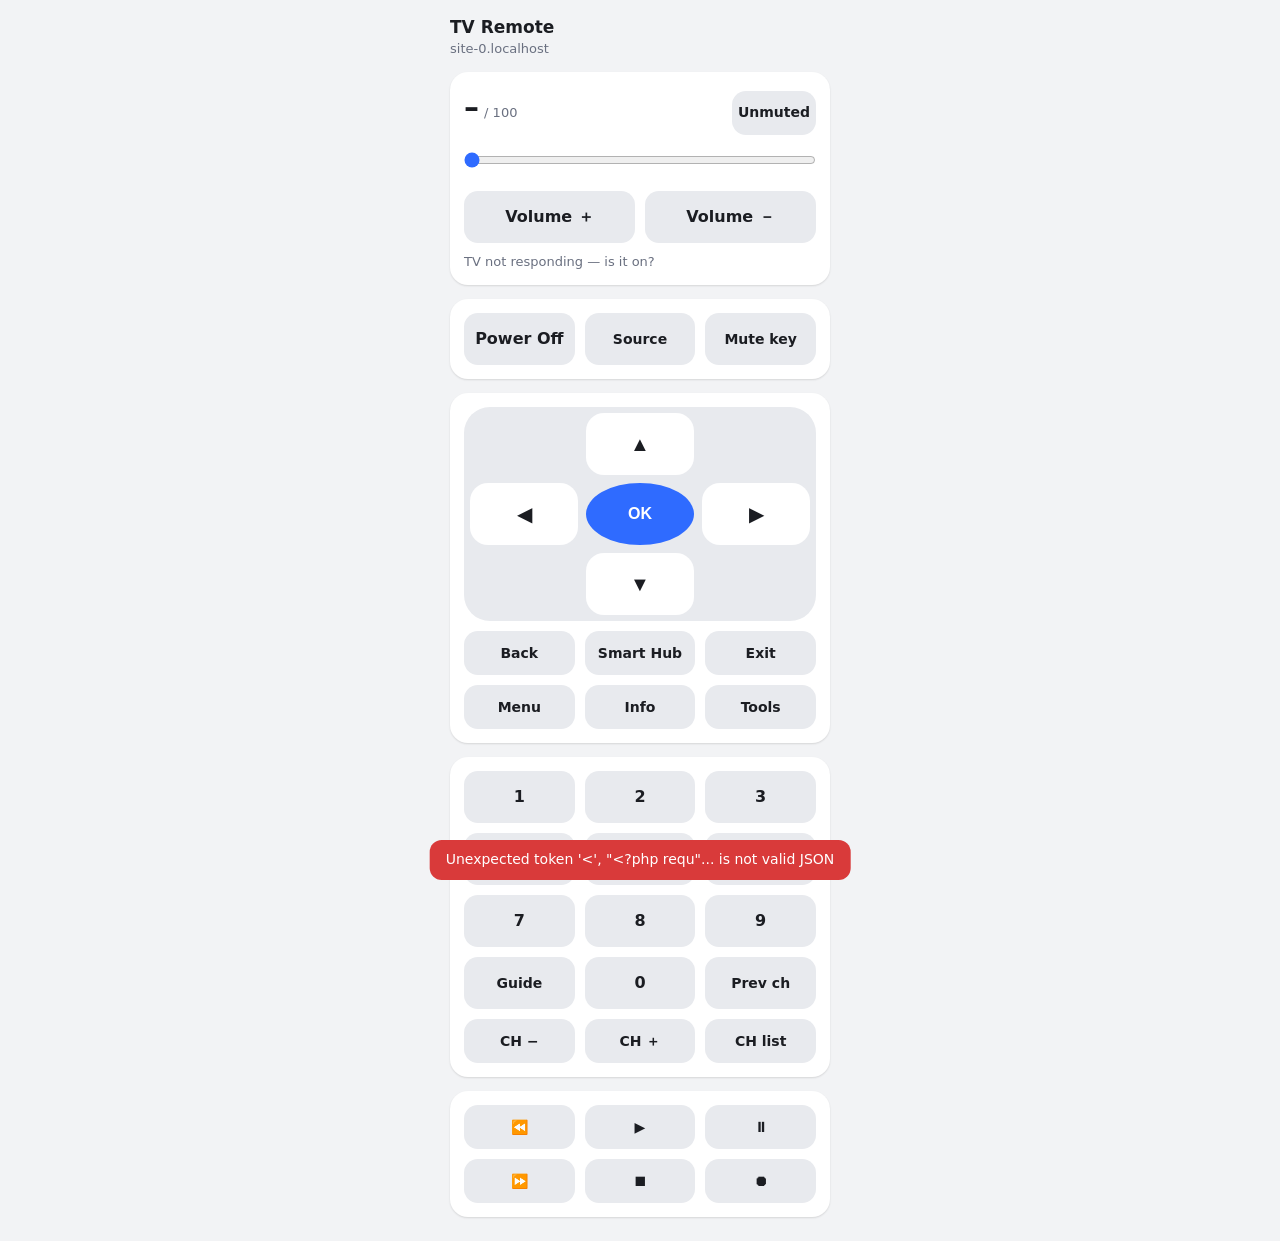
==== remote/index.html @ fd424eda "first release" ====
<!doctype html>
<html lang="en">
<head>
<meta charset="utf-8">
<meta name="viewport" content="width=device-width, initial-scale=1, viewport-fit=cover">
<meta name="theme-color" content="#14161a">
<title>TV Remote</title>
<style>
  :root {
    --bg: #f2f3f5; --panel: #ffffff; --key: #e8eaee; --key-hi: #d9dce2;
    --text: #1b1d22; --muted: #6a7080; --accent: #2f6bff; --danger: #d93a3a;
    --ok: #1f9d55; --shadow: 0 1px 2px rgba(0,0,0,.12);
  }
  @media (prefers-color-scheme: dark) {
    :root {
      --bg: #14161a; --panel: #1d2026; --key: #2a2e36; --key-hi: #373c46;
      --text: #eceef2; --muted: #98a0b0; --accent: #5b8cff; --danger: #ff6b6b;
      --ok: #4cc38a; --shadow: 0 1px 2px rgba(0,0,0,.5);
    }
  }
  * { box-sizing: border-box; -webkit-tap-highlight-color: transparent; }
  html, body { margin: 0; background: var(--bg); color: var(--text);
    font: 16px/1.4 system-ui, -apple-system, "Segoe UI", Roboto, sans-serif; }
  body { min-height: 100dvh; display: flex; justify-content: center;
    padding: max(16px, env(safe-area-inset-top)) 16px max(24px, env(safe-area-inset-bottom)); }
  main { width: 100%; max-width: 380px; display: flex; flex-direction: column; gap: 14px; }

  header { display: flex; align-items: center; justify-content: space-between; }
  header h1 { font-size: 17px; margin: 0; font-weight: 600; }
  #tvlabel { color: var(--muted); font-size: 13px; }
  .iconbtn { background: none; border: 0; color: var(--muted); padding: 8px; border-radius: 8px; cursor: pointer; }
  .iconbtn:focus-visible, button:focus-visible, input:focus-visible
    { outline: 2px solid var(--accent); outline-offset: 2px; }

  .panel { background: var(--panel); border-radius: 18px; padding: 14px; box-shadow: var(--shadow); }
  .grid { display: grid; gap: 10px; }
  .row3 { grid-template-columns: repeat(3, 1fr); }
  .row4 { grid-template-columns: repeat(4, 1fr); }

  button.key { background: var(--key); color: var(--text); border: 0; border-radius: 14px;
    min-height: 52px; font: inherit; font-weight: 600; cursor: pointer; user-select: none;
    touch-action: manipulation; transition: transform .06s, background .12s; }
  button.key:active { background: var(--key-hi); transform: scale(.96); }
  button.key.small { min-height: 44px; font-size: 14px; }
  button.key.mute.on { background: var(--danger); color: #fff; }
  button.key[disabled] { opacity: .35; cursor: not-allowed; }

  .dpad { display: grid; grid-template-columns: repeat(3, 1fr); grid-template-rows: repeat(3, 62px);
    gap: 8px; padding: 6px; background: var(--key); border-radius: 26px; }
  .dpad button { background: var(--panel); border: 0; border-radius: 18px; color: var(--text);
    font-size: 20px; }
  .dpad .ok { background: var(--accent); color: #fff; font-weight: 700; font-size: 16px; border-radius: 50%; }
  .dpad .up { grid-area: 1/2; } .dpad .left { grid-area: 2/1; } .dpad .ok { grid-area: 2/2; }
  .dpad .right { grid-area: 2/3; } .dpad .down { grid-area: 3/2; }

  .rocker { display: grid; grid-template-rows: 1fr auto 1fr; gap: 6px; }
  .rocker .label { text-align: center; font-size: 12px; color: var(--muted); letter-spacing: .06em; }

  .volhead { display: flex; align-items: baseline; justify-content: space-between; margin-bottom: 6px; }
  .volhead .big { font-size: 30px; font-weight: 700; font-variant-numeric: tabular-nums; }
  .volhead .unit { font-size: 13px; color: var(--muted); }
  input[type=range] { width: 100%; height: 34px; margin: 2px 0 0; accent-color: var(--accent); }
  .vrow { display: grid; grid-template-columns: 1fr 1fr; gap: 10px; }

  .note { font-size: 13px; color: var(--muted); margin: 0; }
  .note b { color: var(--text); font-weight: 600; }

  #toast { position: fixed; left: 50%; bottom: max(20px, env(safe-area-inset-bottom)); transform: translate(-50%, 20px);
    background: #222; color: #fff; padding: 10px 16px; border-radius: 12px; font-size: 14px; opacity: 0;
    pointer-events: none; transition: .2s; max-width: 90vw; text-align: center; }
  #toast.show { opacity: 1; transform: translate(-50%, 0); }
  #toast.err { background: var(--danger); }

  .hint { font-size: 13px; color: var(--muted); margin: 8px 0 0; }
</style>
</head>
<body>
<main>
  <header>
    <div>
      <h1>TV Remote</h1>
      <div id="tvlabel">TV</div>
    </div>
  </header>

  <section class="panel" aria-label="Volume">
    <div class="volhead">
      <span><span class="big" id="volnum">–</span> <span class="unit">/ 100</span></span>
      <button class="key small mute" id="mute" aria-pressed="false">Unmuted</button>
    </div>
    <input type="range" id="vol" min="0" max="100" value="0" aria-label="Volume level">
    <div class="vrow" style="margin-top:8px">
      <button class="key" id="volup" aria-label="Volume up">Volume ＋</button>
      <button class="key" id="voldown" aria-label="Volume down">Volume －</button>
    </div>
    <p class="note" id="volnote" style="margin-top:10px" hidden></p>
  </section>

  <section class="panel grid row3" aria-label="Power and input">
    <button class="key" data-key="KEY_POWER" aria-label="Power Off">Power Off</button>
    <button class="key small" data-key="KEY_SOURCE">Source</button>
    <button class="key small" data-key="KEY_MUTE">Mute key</button>
  </section>

  <section class="panel" aria-label="Navigation">
    <div class="dpad">
      <button class="up" data-key="KEY_UP" aria-label="Up">▲</button>
      <button class="left" data-key="KEY_LEFT" aria-label="Left">◀</button>
      <button class="ok" data-key="KEY_ENTER" aria-label="OK">OK</button>
      <button class="right" data-key="KEY_RIGHT" aria-label="Right">▶</button>
      <button class="down" data-key="KEY_DOWN" aria-label="Down">▼</button>
    </div>
    <div class="grid row3" style="margin-top:10px">
      <button class="key small" data-key="KEY_RETURN">Back</button>
      <button class="key small" data-key="KEY_CONTENTS">Smart Hub</button>
      <button class="key small" data-key="KEY_EXIT">Exit</button>
      <button class="key small" data-key="KEY_MENU">Menu</button>
      <button class="key small" data-key="KEY_INFO">Info</button>
      <button class="key small" data-key="KEY_TOOLS">Tools</button>
    </div>
  </section>

  <section class="panel grid row3" aria-label="Number pad">
    <button class="key" data-key="KEY_1">1</button><button class="key" data-key="KEY_2">2</button><button class="key" data-key="KEY_3">3</button>
    <button class="key" data-key="KEY_4">4</button><button class="key" data-key="KEY_5">5</button><button class="key" data-key="KEY_6">6</button>
    <button class="key" data-key="KEY_7">7</button><button class="key" data-key="KEY_8">8</button><button class="key" data-key="KEY_9">9</button>
    <button class="key small" data-key="KEY_GUIDE">Guide</button><button class="key" data-key="KEY_0">0</button><button class="key small" data-key="KEY_PRECH">Prev ch</button>
    <button class="key small" data-key="KEY_CHDOWN">CH −</button><button class="key small" data-key="KEY_CHUP">CH ＋</button><button class="key small" data-key="KEY_CH_LIST">CH list</button>
  </section>

  <section class="panel grid row3" aria-label="Media keys">
    <button class="key small" data-key="KEY_REWIND">⏪</button>
    <button class="key small" data-key="KEY_PLAY">▶</button>
    <button class="key small" data-key="KEY_PAUSE">⏸</button>
    <button class="key small" data-key="KEY_FF">⏩</button>
    <button class="key small" data-key="KEY_STOP">⏹</button>
    <button class="key small" data-key="KEY_REC">⏺</button>
  </section>
</main>

<div id="toast" role="status" aria-live="polite"></div>


<script>
const $ = (id) => document.getElementById(id);
const toastEl = $('toast');
let toastTimer;
function toast(msg, isErr = false) {
  toastEl.textContent = msg;
  toastEl.className = 'show' + (isErr ? ' err' : '');
  clearTimeout(toastTimer);
  toastTimer = setTimeout(() => (toastEl.className = ''), isErr ? 4000 : 1200);
}

async function api(path, body) {
  let res;
  try {
    res = await fetch(path, {
      method: body === undefined ? 'GET' : 'POST',
      headers: { 'Content-Type': 'application/json' },
      body: body === undefined ? undefined : JSON.stringify(body),
    });
  } catch {
    throw new Error('Cannot reach the remote server');
  }
  if (!res.ok) {
    let message = res.statusText || ('Error ' + res.status);
    try {
      const data = await res.json();
      if (data && data.error) message = data.error;
    } catch {}
    throw new Error(message);
  }
  return res.json();
}

let status = { host: '' };

function renderStatus() {
  $('tvlabel').textContent = status.host || location.hostname;
}

// --- volume & mute -------------------------------------------------------
let muted = false;
let dragging = false;

function paint(state) {
  if (typeof state.volume === 'number') {
    $('vol').value = String(state.volume);
    $('volnum').textContent = String(state.volume);
  }
  if (typeof state.mute === 'boolean') {
    muted = state.mute;
    $('mute').textContent = muted ? 'Muted' : 'Unmuted';
    $('mute').classList.toggle('on', muted);
    $('mute').setAttribute('aria-pressed', String(muted));
  }
}

function volError(e) {
  toast(e.message, true);
}

async function volume(action, value) {
  try {
    paint(await api('api/volume.php', value === undefined ? { action } : { action, volume: value }));
  } catch (e) { volError(e); }
}

async function refreshVolume() {
  try {
    paint(await api('api/volume.php'));
    $('volnote').hidden = true;
  } catch (e) {
    $('volnote').textContent = 'TV not responding — is it on?';
    $('volnote').hidden = false;
  }
}

$('volup').addEventListener('click', () => volume('up'));
$('voldown').addEventListener('click', () => volume('down'));
$('mute').addEventListener('click', () => volume('toggle_mute'));

$('vol').addEventListener('input', () => {
  dragging = true;
  $('volnum').textContent = $('vol').value;
});
$('vol').addEventListener('change', () => {
  dragging = false;
  volume('set', Number($('vol').value));
});

// --- keys ---------------------------------------------------------------
async function sendKey(name) {
  try {
    await api('api/key.php', { key: name });
  } catch (e) { toast(e.message, true); }
}

document.addEventListener('click', (ev) => {
  const button = ev.target.closest('[data-key]');
  if (button) sendKey(button.dataset.key);
});

// --- boot ----------------------------------------------------------------
async function refresh() {
  try { status = await api('api/status.php'); } catch (e) { toast(e.message, true); }
  renderStatus();
}

refresh().then(() => {
  refreshVolume();
  setInterval(() => { if (!dragging && document.visibilityState === 'visible') refreshVolume(); }, 3000);
});
</script>
</body>
</html>
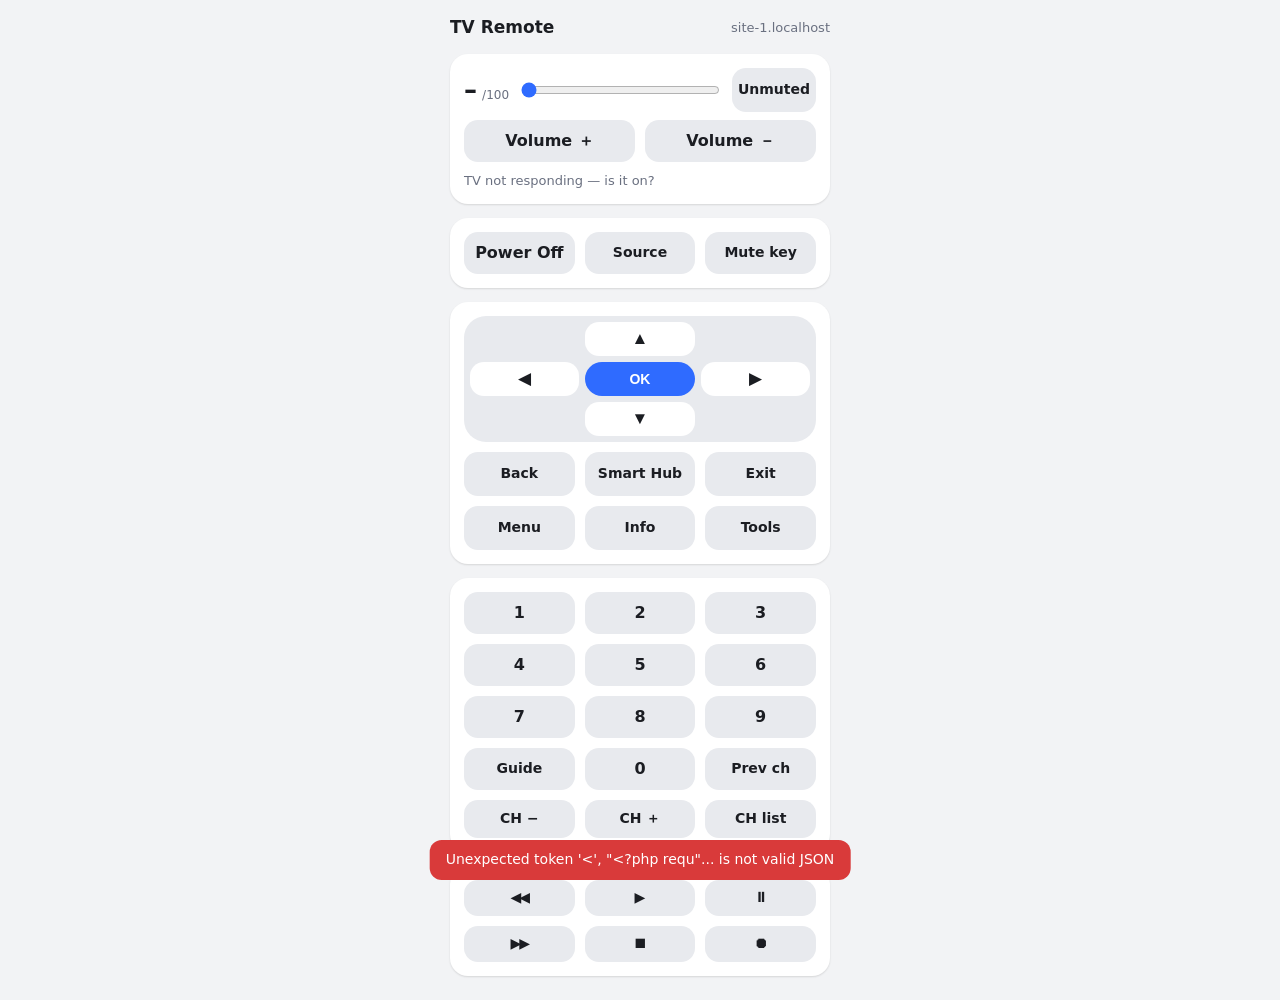
==== commit 62287e10: "layout adjustments" ====
--- a/remote/index.html
+++ b/remote/index.html
@@ -42,25 +42,32 @@
     touch-action: manipulation; transition: transform .06s, background .12s; }
   button.key:active { background: var(--key-hi); transform: scale(.96); }
   button.key.small { min-height: 44px; font-size: 14px; }
+  .numpad button.key { min-height: 42px; }
+  .numpad button.key.small { min-height: 38px; }
+  .mediapad button.key { min-height: 36px; }
+  .powerrow button.key, .powerrow button.key.small { min-height: 42px; }
+  .mediapad .doubles { letter-spacing: -2px; }
+  .mediapad .icon-lg { font-size: 20px; }
   button.key.mute.on { background: var(--danger); color: #fff; }
   button.key[disabled] { opacity: .35; cursor: not-allowed; }
 
-  .dpad { display: grid; grid-template-columns: repeat(3, 1fr); grid-template-rows: repeat(3, 62px);
-    gap: 8px; padding: 6px; background: var(--key); border-radius: 26px; }
-  .dpad button { background: var(--panel); border: 0; border-radius: 18px; color: var(--text);
-    font-size: 20px; }
-  .dpad .ok { background: var(--accent); color: #fff; font-weight: 700; font-size: 16px; border-radius: 50%; }
+  .dpad { display: grid; grid-template-columns: repeat(3, 1fr); grid-template-rows: repeat(3, 34px);
+    gap: 6px; padding: 6px; background: var(--key); border-radius: 22px; }
+  .dpad button { background: var(--panel); border: 0; border-radius: 14px; color: var(--text);
+    font-size: 17px; }
+  .dpad .ok { background: var(--accent); color: #fff; font-weight: 700; font-size: 14px; border-radius: 18px; }
   .dpad .up { grid-area: 1/2; } .dpad .left { grid-area: 2/1; } .dpad .ok { grid-area: 2/2; }
   .dpad .right { grid-area: 2/3; } .dpad .down { grid-area: 3/2; }
 
   .rocker { display: grid; grid-template-rows: 1fr auto 1fr; gap: 6px; }
   .rocker .label { text-align: center; font-size: 12px; color: var(--muted); letter-spacing: .06em; }
 
-  .volhead { display: flex; align-items: baseline; justify-content: space-between; margin-bottom: 6px; }
-  .volhead .big { font-size: 30px; font-weight: 700; font-variant-numeric: tabular-nums; }
-  .volhead .unit { font-size: 13px; color: var(--muted); }
-  input[type=range] { width: 100%; height: 34px; margin: 2px 0 0; accent-color: var(--accent); }
+  .volrow { display: grid; grid-template-columns: auto minmax(0, 1fr) auto; align-items: center; gap: 12px; }
+  .volrow .big { font-size: 26px; font-weight: 700; font-variant-numeric: tabular-nums; }
+  .volrow .unit { font-size: 12px; color: var(--muted); }
+  input[type=range] { width: 100%; height: 34px; margin: 0; accent-color: var(--accent); }
   .vrow { display: grid; grid-template-columns: 1fr 1fr; gap: 10px; }
+  .vrow button.key { min-height: 42px; }
 
   .note { font-size: 13px; color: var(--muted); margin: 0; }
   .note b { color: var(--text); font-weight: 600; }
@@ -77,18 +84,16 @@
 <body>
 <main>
   <header>
-    <div>
-      <h1>TV Remote</h1>
-      <div id="tvlabel">TV</div>
-    </div>
+    <h1>TV Remote</h1>
+    <div id="tvlabel">TV</div>
   </header>
 
   <section class="panel" aria-label="Volume">
-    <div class="volhead">
-      <span><span class="big" id="volnum">–</span> <span class="unit">/ 100</span></span>
+    <div class="volrow">
+      <span><span class="big" id="volnum">–</span> <span class="unit">/100</span></span>
+      <input type="range" id="vol" min="0" max="100" value="0" aria-label="Volume level">
       <button class="key small mute" id="mute" aria-pressed="false">Unmuted</button>
     </div>
-    <input type="range" id="vol" min="0" max="100" value="0" aria-label="Volume level">
     <div class="vrow" style="margin-top:8px">
       <button class="key" id="volup" aria-label="Volume up">Volume ＋</button>
       <button class="key" id="voldown" aria-label="Volume down">Volume －</button>
@@ -96,7 +101,7 @@
     <p class="note" id="volnote" style="margin-top:10px" hidden></p>
   </section>
 
-  <section class="panel grid row3" aria-label="Power and input">
+  <section class="panel grid row3 powerrow" aria-label="Power and input">
     <button class="key" data-key="KEY_POWER" aria-label="Power Off">Power Off</button>
     <button class="key small" data-key="KEY_SOURCE">Source</button>
     <button class="key small" data-key="KEY_MUTE">Mute key</button>
@@ -120,7 +125,7 @@
     </div>
   </section>
 
-  <section class="panel grid row3" aria-label="Number pad">
+  <section class="panel grid row3 numpad" aria-label="Number pad">
     <button class="key" data-key="KEY_1">1</button><button class="key" data-key="KEY_2">2</button><button class="key" data-key="KEY_3">3</button>
     <button class="key" data-key="KEY_4">4</button><button class="key" data-key="KEY_5">5</button><button class="key" data-key="KEY_6">6</button>
     <button class="key" data-key="KEY_7">7</button><button class="key" data-key="KEY_8">8</button><button class="key" data-key="KEY_9">9</button>
@@ -128,13 +133,13 @@
     <button class="key small" data-key="KEY_CHDOWN">CH −</button><button class="key small" data-key="KEY_CHUP">CH ＋</button><button class="key small" data-key="KEY_CH_LIST">CH list</button>
   </section>
 
-  <section class="panel grid row3" aria-label="Media keys">
-    <button class="key small" data-key="KEY_REWIND">⏪</button>
+  <section class="panel grid row3 mediapad" aria-label="Media keys">
+    <button class="key small doubles" data-key="KEY_REWIND">◀◀</button>
     <button class="key small" data-key="KEY_PLAY">▶</button>
-    <button class="key small" data-key="KEY_PAUSE">⏸</button>
-    <button class="key small" data-key="KEY_FF">⏩</button>
-    <button class="key small" data-key="KEY_STOP">⏹</button>
-    <button class="key small" data-key="KEY_REC">⏺</button>
+    <button class="key small icon-lg" data-key="KEY_PAUSE">⏸</button>
+    <button class="key small doubles" data-key="KEY_FF">▶▶</button>
+    <button class="key small icon-lg" data-key="KEY_STOP">⏹</button>
+    <button class="key small icon-lg" data-key="KEY_REC">⏺</button>
   </section>
 </main>
 
